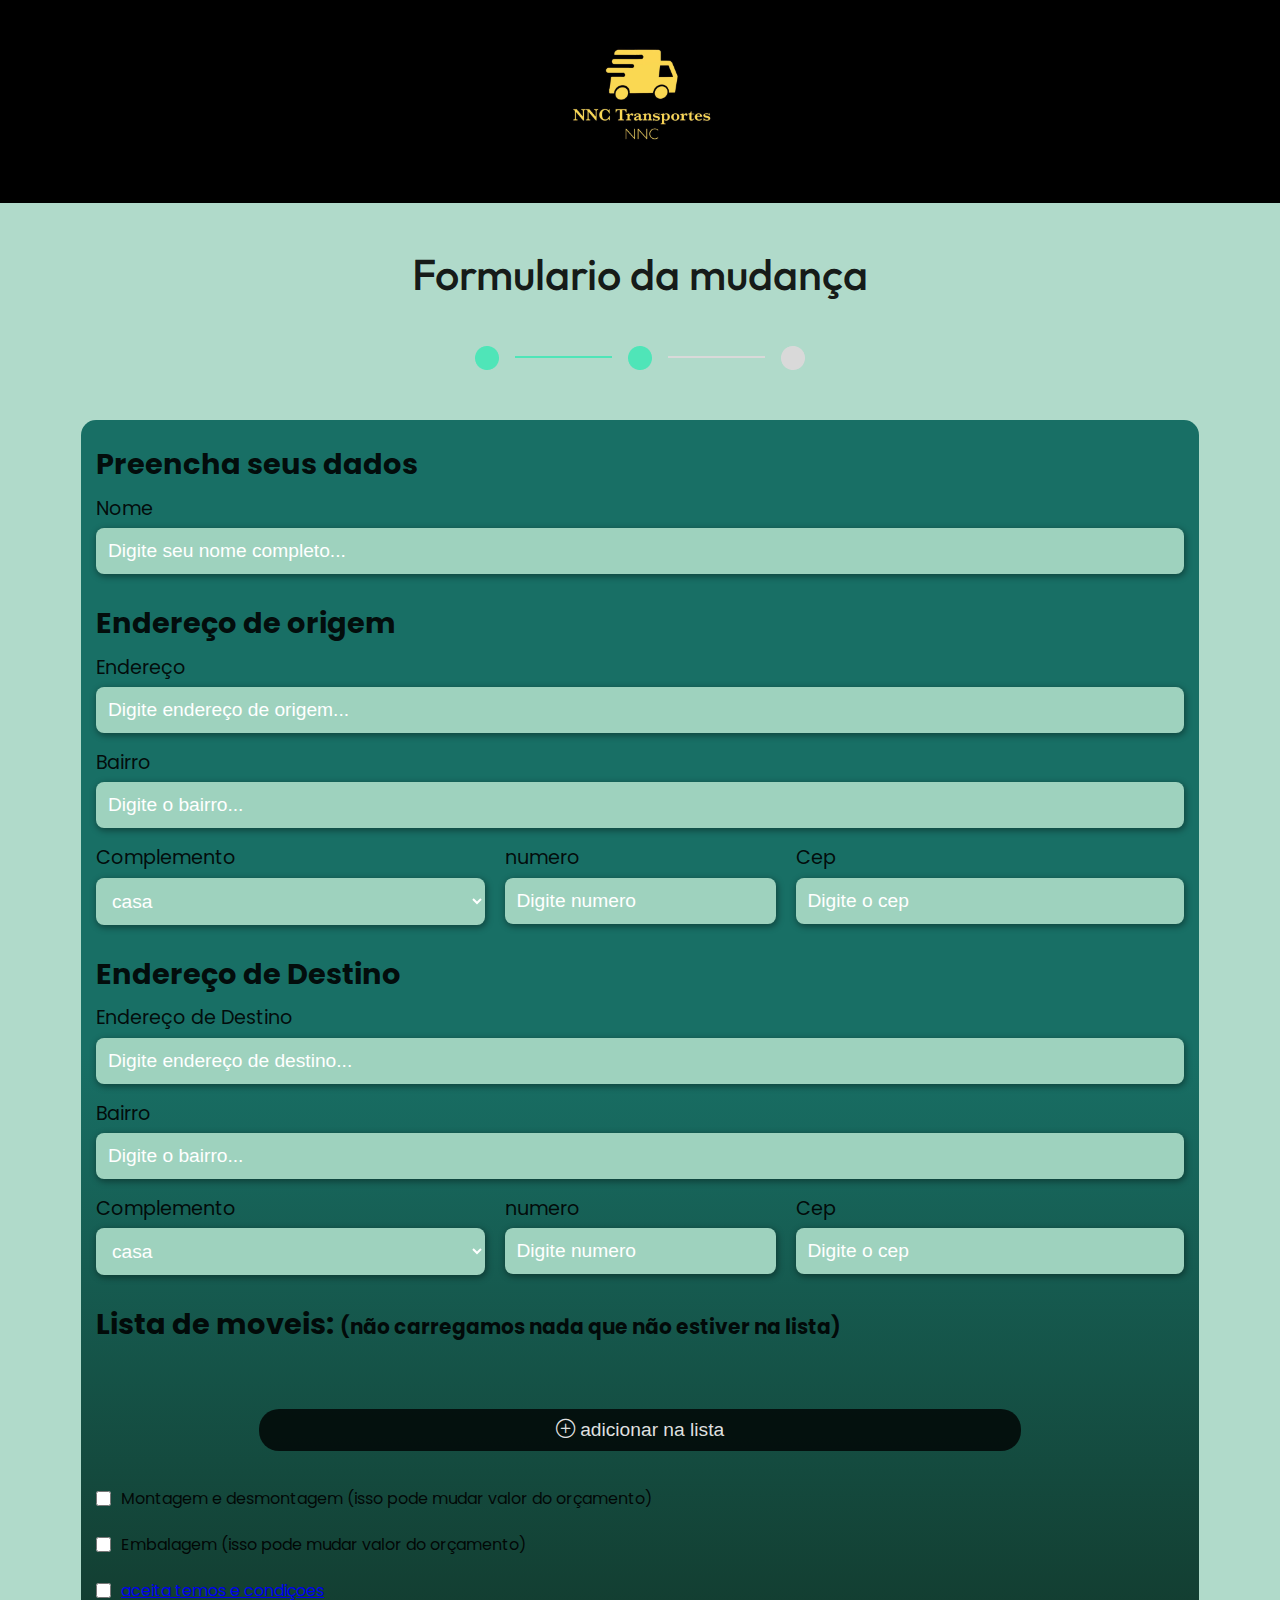
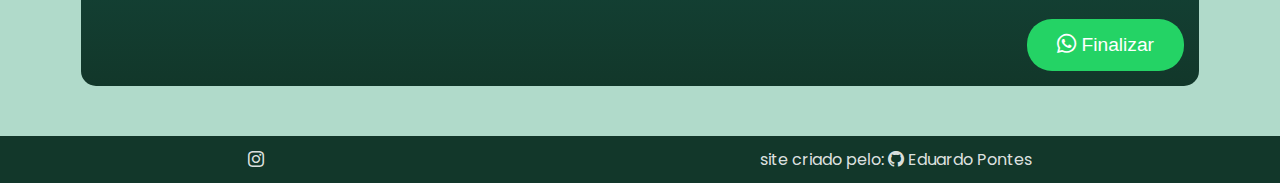
==== index.html @ 723e4b9f "mais 1 teste" ====
<!DOCTYPE html>
<html lang="pt-br">
<head>
    <meta charset="UTF-8">
    <meta name="viewport" content="width=device-width, initial-scale=1.0">
    <!-- css -->
    <link rel="stylesheet" href="style/reset.css">
    <link rel="stylesheet" href="style/stylePricipal.css">
    <link rel="stylesheet" href="https://cdn.jsdelivr.net/npm/bootstrap-icons@1.11.3/font/bootstrap-icons.min.css">
    <title>NNC Transporte</title>
</head>
<body>
  <header>
    <a href="index.html"><img src="./imagens/imagem-nnc.jpeg" alt="Logo da empresa"></a>
  </header>

  <main>
    <h1>Formulario da mudança</h1>
    <img class="img-status" src="./imagens/status-2.png" alt="imagem status">

    <section class="container">
      <form class="formulario" autocomplete="off">
        
        <h2>Preencha seus dados</h2>
        
        <div class="div-form">
          <label for="inputNome">Nome</label>
          <input required type="text" id="inputNome" name="nome" placeholder="Digite seu nome completo..." maxlength="30">
        </div>

        <h2>Endereço de origem</h2>
        
        <div class="div-form">
          <label for="inputEndereco">Endereço</label>
          <input required type="text" id="inputEndereco" placeholder="Digite endereço de origem..." maxlength="30">
        </div>

        <div class="div-form">
          <label for="inputBairro">Bairro</label>
          <input required type="text" id="inputBairro" placeholder="Digite o bairro..." maxlength="30">
        </div>

        <div class="div-forms">
          <div class="div-form-1 div-form">
            <label for="inputState" >Complemento</label>
            <select id="inputState" required>
              <option selected>casa</option>
              <option>apartamento</option>
            </select>
          </div>

          <div class="div-form-2 div-form">
            <label for="inputNumero">numero</label>
            <input required type="number" id="inputNumero" placeholder="Digite numero" maxlength="9">
          </div>
          <div class="div-form-3 div-form">
            <label for="inputCep">Cep</label>
            <input required type="text" id="inputCep" placeholder="Digite o cep" maxlength="30">
          </div>
        </div>

        <h2>Endereço de Destino</h2>
        
        <div class="div-form">
          <label for="inputEndereco2">Endereço de Destino</label>
          <input required type="text" id="inputEndereco2" placeholder="Digite endereço de destino..." maxlength="30">
        </div>

        <div class="div-form">
          <label for="inputBairro2">Bairro</label>
          <input required type="text" id="inputBairro2" placeholder="Digite o bairro..." maxlength="30">
        </div>

        <div class="div-forms">
          <div class="div-form-1 div-form">
            <label for="inputState2" >Complemento</label>
            <select id="inputState2" required>
              <option selected>casa</option>
              <option>apartamento</option>
            </select>
          </div>

          <div class="div-form-2 div-form">
            <label for="inputNumero2">numero</label>
            <input required type="number" id="inputNumero2" placeholder="Digite numero" maxlength="10">
          </div>
          <div class="div-form-3 div-form">
            <label for="inputCep2">Cep</label>
            <input required type="text" id="inputCep2" placeholder="Digite o cep" maxlength="10">
          </div>
        </div>

        <h2>Lista de moveis: <span class="span-h2">(não carregamos nada que não estiver na lista)</span></h2>

        <ul class="ulLista">
        </ul>

        <div class="form-add hidden">
          <h2>Adicionado moveis</h2>
          <input type="text" name="moveis" id="inputMoveis" class="inputMovel" placeholder="Digite o Item...">
          <div>
            <button class="removeItem"><i class="bi bi-trash3-fill"></i> limpar</button>
            <button class="addItem"><i class="bi bi-plus-circle"></i> adicionar</button>
          </div>
        </div>

        <button class="btn btnAdicionar"><i class="bi bi-plus-circle"></i>    adicionar na lista</button>


        <div class="div-check">
          <input type="checkbox" id="inputCheck">
          <label for="inputCheck">Montagem e desmontagem (isso pode mudar valor do orçamento)</label>
        </div>

        <div class="div-check">
          <input type="checkbox" id="inputCheckEmbalagem">
          <label for="inputCheckEmbalagem">Embalagem (isso pode mudar valor do orçamento)</label>
        </div>

        <div class="div-check">
          <input type="checkbox" id="inputCheckTermo" required>
          <label for="inputCheckTermo"><a href="termos.html" target="_blank">aceita temos e condiçoes</a></label>
        </div>

        <div class="btn-enviar">
          <button type="submit" class="btn-submit">
            <i class="bi bi-whatsapp"></i> Finalizar
          </button>
        </div>

      </form>
    </section>
  </main>

  <footer>
    <a href="https://instagram.com/euedupontes_"><i class="bi bi-instagram"></i></a>

    <a href="https://github.com/pontesedu.io">site criado pelo:  <i class="bi bi-github"></i> Eduardo Pontes</a>
  </footer>


  <script src="./js/main.js"></script>
</body>
</html>
---- style/stylePricipal.css ----
@charset "UTF-8";

@import url('https://fonts.googleapis.com/css2?family=Poppins:ital,wght@0,100;0,200;0,300;0,400;0,500;0,600;0,700;0,800;0,900;1,100;1,200;1,300;1,400;1,500;1,600;1,700;1,800;1,900&display=swap');


@import url('https://fonts.googleapis.com/css2?family=Outfit:wght@100..900&display=swap');


:root{
    --btn-cor: rgba(0, 0, 0, 0.863);
    --cor-input: #9ED2BE;
    --cor-li: #FBFADA;
    --cor-form: #ADBC9F;
    --cor-button: rgba(0, 0, 0, 0.781);
    --cor-hover-button: rgba(0, 0, 0, 0.644);
    --cor-conatiner: linear-gradient(to bottom, #186F65, #186F65, #12372A );
    --cor-body: #9ed2bed0;
}


body{
    max-width: 100vw;
    background-color: var(--cor-body);
    font-family: "Poppins", sans-serif;
    font-weight: 400;
    font-style: normal;
    color: rgba(0, 0, 0, 0.89);
}


header{
    background-color: rgb(0, 0, 0);
    display: flex;
    justify-content: center;
}

header img{
    width: 200px;
    height: 200px;
}

main h1{
    text-align: center;
    margin: 50px 0px;
    font-size: 2.7em;
    font-family: "Outfit", sans-serif;
    font-optical-sizing: auto;
    font-weight: 500;
    font-style: normal;
}

.img-status{
    display: flex;
    margin: 50px auto;
}

.container{
    display: flex;
    width: 85vw;
    padding: 15px;
    margin: auto;
    background: var(--cor-conatiner);
    border-radius: 15px;
}

/* formulario */

.formulario{
    display: flex;
    flex-direction: column;
    gap: 20px;
    width: 100%;
}

.formulario h2{
    font-weight: bold;
    font-size: 1.8em;
    margin-top: 15px;
}

.div-forms{
    display: flex;
    gap: 20px;
    flex-wrap: wrap;
}

.div-form-1{
    display: flex;
    flex: 1;
}
.div-form-3{
    display: flex;
    flex: 1;
}

.div-form{
    display: flex;
    flex-direction: column;
    gap: 10px;
    font-size: 1.2em;
}

input, select{
    margin: 0;
    padding: 0;
    
}

.div-form input, .form-add input, select{
    padding: 12px;
    border: 0px;
    border-radius: 8px;
    background-color: var(--cor-input);
    box-shadow: 1px 2px 6px 1px rgba(0, 0, 0, 0.356);
    color: white;
    font-size: 1em;
    font-weight: 300;
}

.div-form input:focus, .form-add input:focus, select:focus{
    outline: none;
    border: 1px solid white;
    transition: 0.3ms ease;
}

.div-form input::placeholder, .form-add input::placeholder{
    color: white;
}

/* Lista */

ul, li{
    margin: 0;
    padding: 0;
}

.ulLista{
    margin: 10px;
    display: flex;
    flex-direction: column;
    gap: 20px;
}

.ulLista li{
    width: 60%;
    display: flex;
    justify-content: space-between;
    align-items: center;
    margin: 0 auto;
    flex: 1;
    background-color: var(--cor-li);
    border-radius: 10px;
    border: 1px solid black;
    padding: 20px;
    font-size: 1.5em;
}

.ulLista li h3{
    font-weight: bold;
}


/* formulario add lista */

.span-h2{
    font-size: 0.7em;
}

.form-add{
    width: 80%;
    margin: 0 auto;
    display: flex;
    flex-direction: column;
    gap: 20px;
    padding: 10px;
    background-color: var(--cor-form);
    border-radius: 15px;
}

.form-add input{
    padding: 15px;
    font-size: 1.1em;
}

.form-add div{
    display: flex;
    justify-content: end;
    gap: 20px;
}

.form-add div button, .btn{
    padding: 10px;
    background-color: var(--cor-button);
    border: 0;
    border-radius: 8px;
    color: rgba(255, 255, 255, 0.877);
}

.form-add div button:hover, .btn:hover{
    background-color: var(--cor-hover-button);
}


.btnAdicionar{
    width: 70%;
    margin: 10px auto;
    font-size: 1.2em;
    border-radius: 20px;
}

.hidden{
    display: none;
}

/* check */

.div-check{
    display: flex;
    align-items: center;
    gap: 10px;
    margin-top: 10px;
}

.div-check input{
    height: 15px;
    width: 15px;
}

.btn-enviar{
    display: flex;
    justify-content: end;
}

.btn-enviar button{
    font-size: 1.2em;
    background-color: #24D365;
    border: 0px;
    color: white;
    border-radius: 25px;
    padding: 15px 30px;
}

footer{
    background-color: #12372A;
    display: flex;
    justify-content: space-around;
    width: 100%;
    padding: 15px 0;
    bottom: 0;
    margin-top: 50px;
    
}


footer a{
    text-decoration: none;
    color: rgba(255, 255, 255, 0.87);
    font-size: 1em;
}
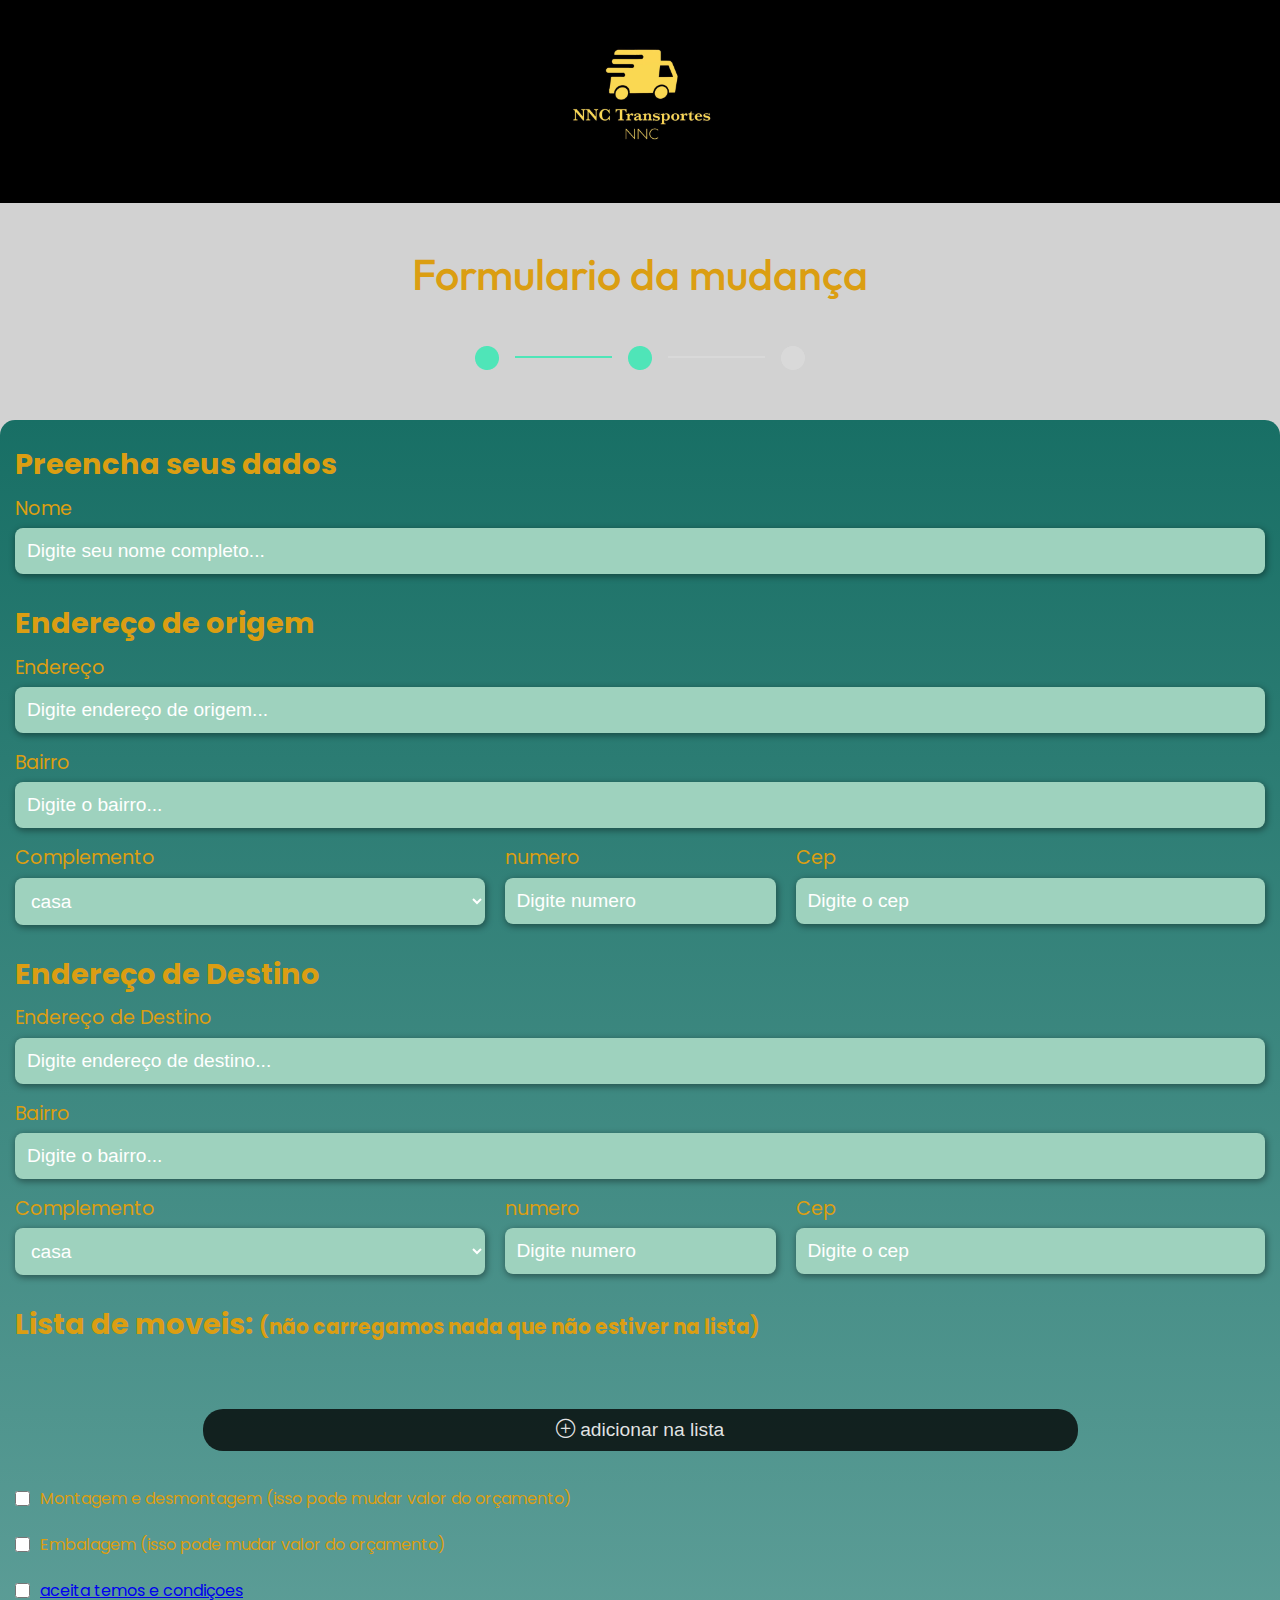
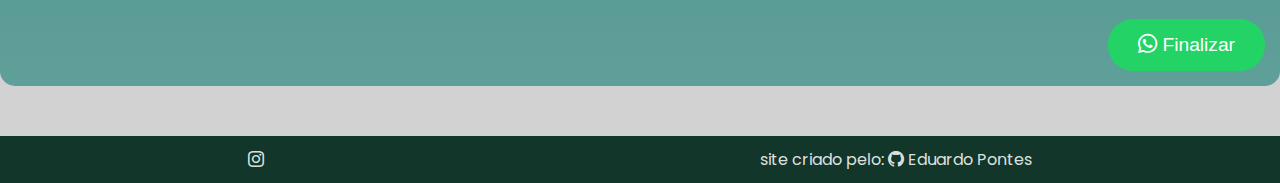
==== commit 63ef0ca8: "mais 1 teste" ====
--- a/index.html
+++ b/index.html
@@ -113,13 +113,13 @@
         </div>
 
         <div class="div-check">
-          <input type="checkbox" id="inputCheckEmbalagem">
+          <input type="checkbox" id="inputCheckEmbalagem" >
           <label for="inputCheckEmbalagem">Embalagem (isso pode mudar valor do orçamento)</label>
         </div>
 
         <div class="div-check">
           <input type="checkbox" id="inputCheckTermo" required>
-          <label for="inputCheckTermo"><a href="termos.html" target="_blank">aceita temos e condiçoes</a></label>
+          <label for="inputCheckTermo"><a href="pages/termos.html" target="_blank">aceita temos e condiçoes</a></label>
         </div>
 
         <div class="btn-enviar">
--- a/style/stylePricipal.css
+++ b/style/stylePricipal.css
@@ -9,12 +9,15 @@
 :root{
     --btn-cor: rgba(0, 0, 0, 0.863);
     --cor-input: #9ED2BE;
-    --cor-li: #FBFADA;
+    /* --cor-li: #FBFADA; */
+    --cor-li: #a3bd8ba6;
     --cor-form: #ADBC9F;
     --cor-button: rgba(0, 0, 0, 0.781);
     --cor-hover-button: rgba(0, 0, 0, 0.644);
-    --cor-conatiner: linear-gradient(to bottom, #186F65, #186F65, #12372A );
-    --cor-body: #9ed2bed0;
+    --cor-conatiner: linear-gradient(to bottom, #186F65, #1a81779f);
+    /* --cor-body: #9ed2bed0; */
+    --cor-body: rgba(169, 169, 169, 0.527);
+    --cor-font: #DB9E12;
 }
 
 
@@ -24,7 +27,7 @@
     font-family: "Poppins", sans-serif;
     font-weight: 400;
     font-style: normal;
-    color: rgba(0, 0, 0, 0.89);
+    color: var(--cor-font);
 }
 
 
@@ -56,7 +59,6 @@
 
 .container{
     display: flex;
-    width: 85vw;
     padding: 15px;
     margin: auto;
     background: var(--cor-conatiner);
@@ -149,14 +151,16 @@
     margin: 0 auto;
     flex: 1;
     background-color: var(--cor-li);
-    border-radius: 10px;
+    border-radius: 15px;
     border: 1px solid black;
     padding: 20px;
     font-size: 1.5em;
+    color: black;
 }
 
 .ulLista li h3{
-    font-weight: bold;
+    font-weight: bold;  
+    color: black;
 }
 
 
@@ -175,6 +179,7 @@
     padding: 10px;
     background-color: var(--cor-form);
     border-radius: 15px;
+    color: black;
 }
 
 .form-add input{
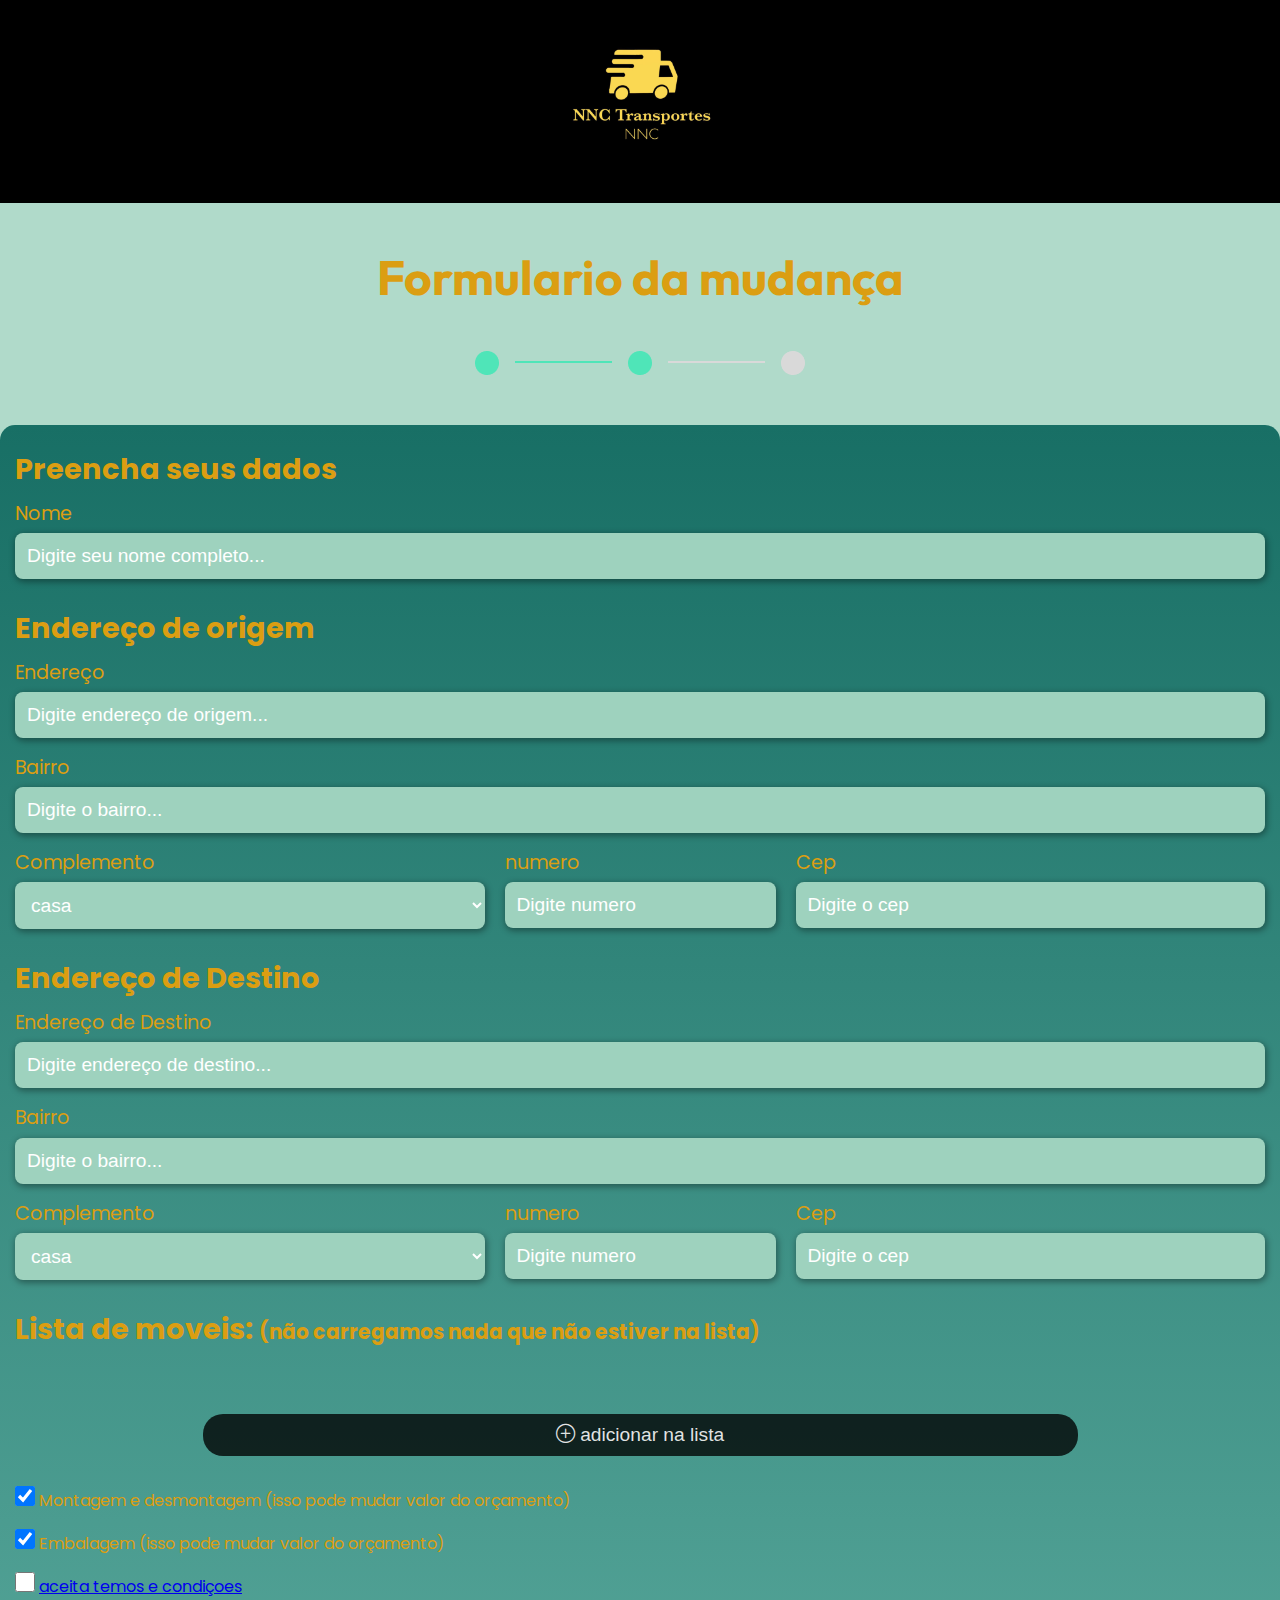
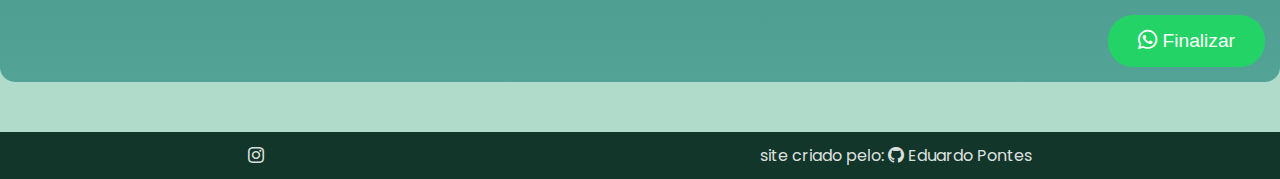
==== commit 5883fe1d: "mais 1 teste" ====
--- a/index.html
+++ b/index.html
@@ -108,12 +108,12 @@
 
 
         <div class="div-check">
-          <input type="checkbox" id="inputCheck">
+          <input type="checkbox" id="inputCheck" checked>
           <label for="inputCheck">Montagem e desmontagem (isso pode mudar valor do orçamento)</label>
         </div>
 
         <div class="div-check">
-          <input type="checkbox" id="inputCheckEmbalagem" >
+          <input type="checkbox" id="inputCheckEmbalagem" checked >
           <label for="inputCheckEmbalagem">Embalagem (isso pode mudar valor do orçamento)</label>
         </div>
 
--- a/style/stylePricipal.css
+++ b/style/stylePricipal.css
@@ -15,8 +15,7 @@
     --cor-button: rgba(0, 0, 0, 0.781);
     --cor-hover-button: rgba(0, 0, 0, 0.644);
     --cor-conatiner: linear-gradient(to bottom, #186F65, #1a81779f);
-    /* --cor-body: #9ed2bed0; */
-    --cor-body: rgba(169, 169, 169, 0.527);
+    --cor-body: #9ed2bed0;
     --cor-font: #DB9E12;
 }
 
@@ -45,10 +44,10 @@
 main h1{
     text-align: center;
     margin: 50px 0px;
-    font-size: 2.7em;
+    font-size: 3em;
     font-family: "Outfit", sans-serif;
     font-optical-sizing: auto;
-    font-weight: 500;
+    font-weight: 700;
     font-style: normal;
 }
 
@@ -219,16 +218,9 @@
 
 /* check */
 
-.div-check{
-    display: flex;
-    align-items: center;
-    gap: 10px;
-    margin-top: 10px;
-}
-
 .div-check input{
-    height: 15px;
-    width: 15px;
+    height: 20px;
+    width: 20px;
 }
 
 .btn-enviar{
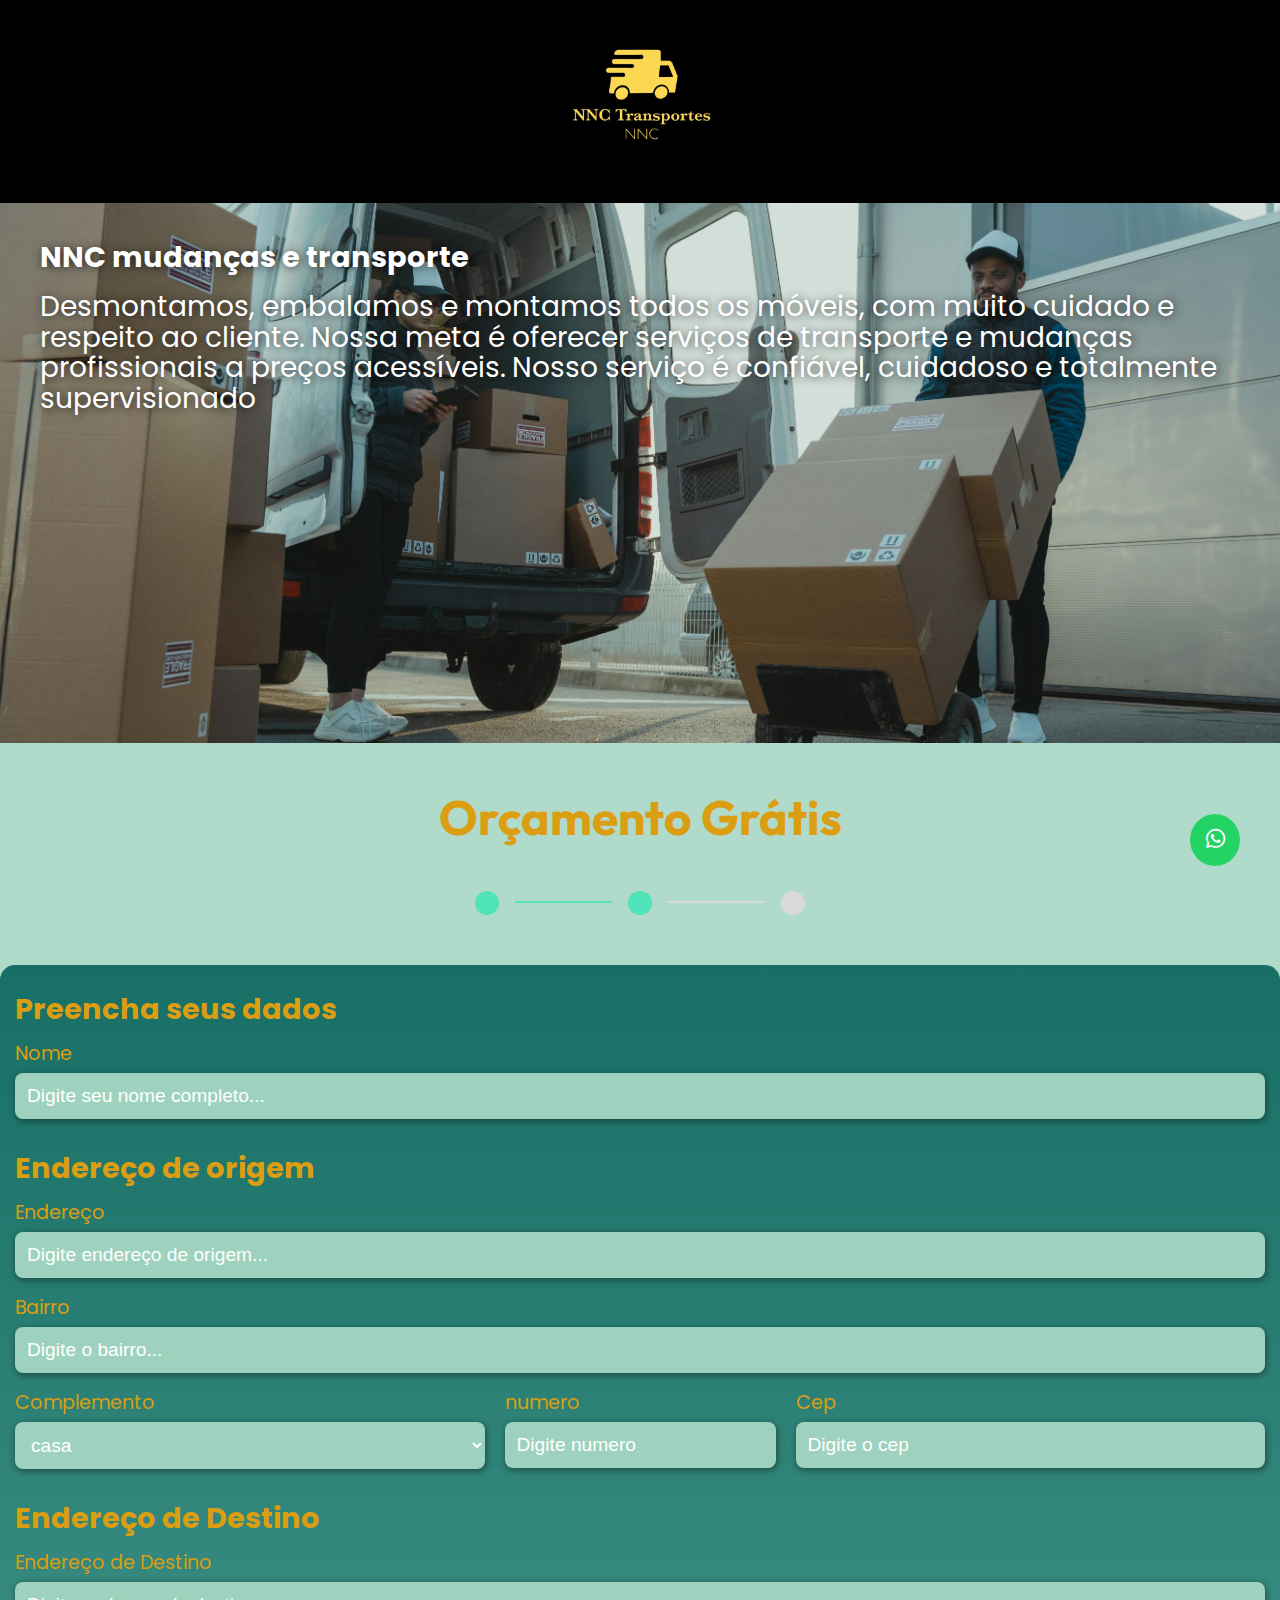
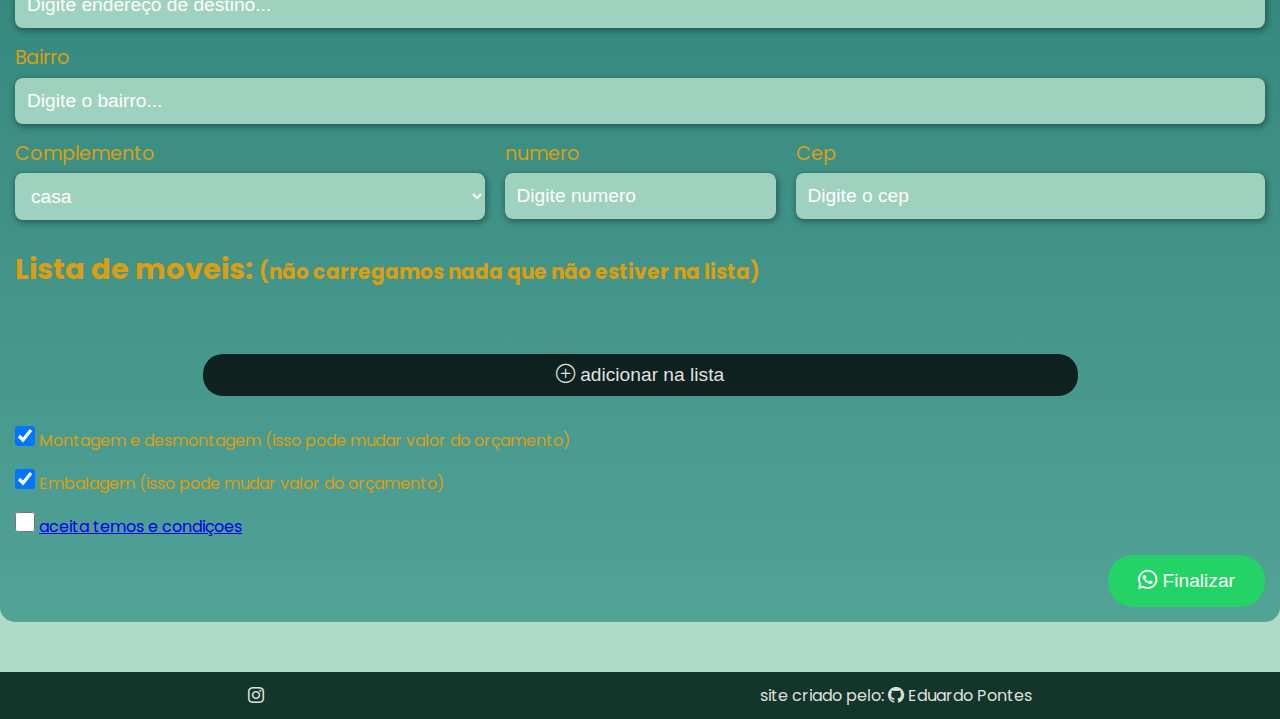
==== commit 57b40057: "testing time" ====
--- a/index.html
+++ b/index.html
@@ -12,10 +12,25 @@
 <body>
   <header>
     <a href="index.html"><img src="./imagens/imagem-nnc.jpeg" alt="Logo da empresa"></a>
+
   </header>
 
   <main>
-    <h1>Formulario da mudança</h1>
+
+    <section class="banner"> 
+
+      <div>
+        <h2 class="h2-banner">NNC mudanças e transporte</h2>
+        <p>
+          Desmontamos, embalamos e montamos todos os móveis, com muito cuidado e respeito ao cliente. Nossa meta é oferecer serviços de transporte e mudanças profissionais a preços acessíveis. Nosso serviço é confiável, cuidadoso e totalmente supervisionado
+        </p>
+      </div>
+      
+
+    </section>
+
+
+    <h1>Orçamento Grátis</h1>
     <img class="img-status" src="./imagens/status-2.png" alt="imagem status">
 
     <section class="container">
@@ -138,6 +153,14 @@
     <a href="https://github.com/pontesedu.io">site criado pelo:  <i class="bi bi-github"></i> Eduardo Pontes</a>
   </footer>
 
+  <!-- botao para fica absolute na pagina -->
+
+  <div class="div-whats">
+    <button type="submit" class="btn-whats">
+      <i class="bi bi-whatsapp btn-icon-whats"></i>
+    </button>
+  </div>
+
 
   <script src="./js/main.js"></script>
 </body>
--- a/style/stylePricipal.css
+++ b/style/stylePricipal.css
@@ -27,13 +27,15 @@
     font-weight: 400;
     font-style: normal;
     color: var(--cor-font);
+    position: relative;
 }
 
 
 header{
     background-color: rgb(0, 0, 0);
     display: flex;
-    justify-content: center;
+    justify-content: space-around;
+    align-items: center;
 }
 
 header img{
@@ -50,6 +52,47 @@
     font-weight: 700;
     font-style: normal;
 }
+
+main{
+    width: 100%;
+}
+
+.banner{
+    background-image: url("../imagens/imagem-banner-nnc.jpg");
+    background-size: cover;
+    background-repeat: no-repeat;
+    background-position: center center;
+    background-attachment: fixed;
+    /* height: 400px; */
+    height: 60vh;
+    color: white;
+    text-shadow: 1px 1px 10px rgba(0, 0, 0, 0.685);
+}
+
+.banner div{
+    display: flex;
+    flex-direction: column;
+    padding: 40px;
+}
+
+.banner h2{
+    width: 100%;
+    font-size: 1.8rem;
+    font-weight: bold;
+    margin-bottom: 20px;
+    justify-content: right;
+}
+.banner p{
+    line-height: 1.1;
+    font-size: clamp(19px, 5vw, 28px);
+}
+
+
+
+
+
+
+
 
 .img-status{
     display: flex;
@@ -237,6 +280,40 @@
     padding: 15px 30px;
 }
 
+.btn-whatsapp {
+    display: flex;
+    justify-content: end;
+    align-items: center;
+}
+
+.btn-whats {
+    position: absolute;
+    
+    font-size: 1.2em;
+    background-color: #24D365;
+    border: 0px;
+    color: white;
+    border-radius: 50%;
+    padding: 15px;
+    width: 50px;
+}
+
+.div-whats{
+    width: 100%;
+    position: fixed;
+    right: 40px;
+    bottom: 60px;
+    display: flex;
+    justify-content: end;
+    
+    align-items: center;
+
+}
+
+
+
+
+
 footer{
     background-color: #12372A;
     display: flex;
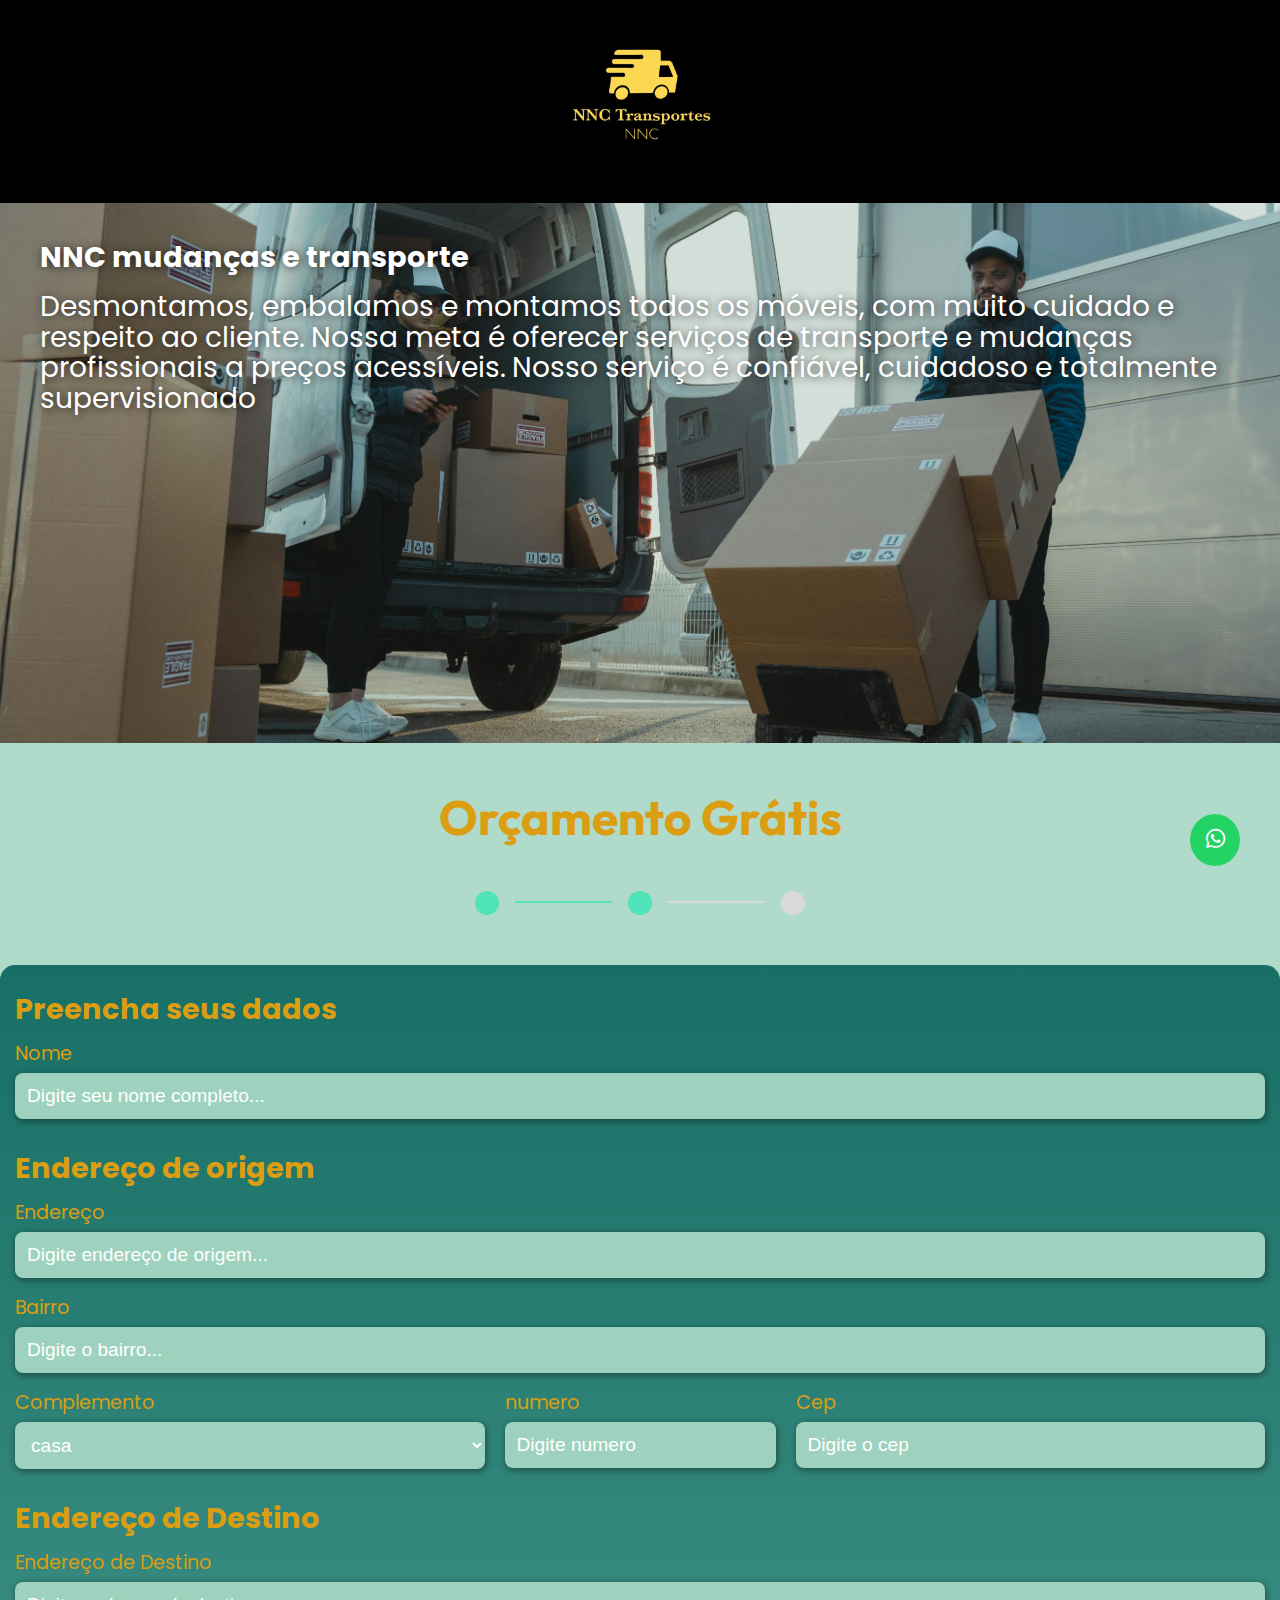
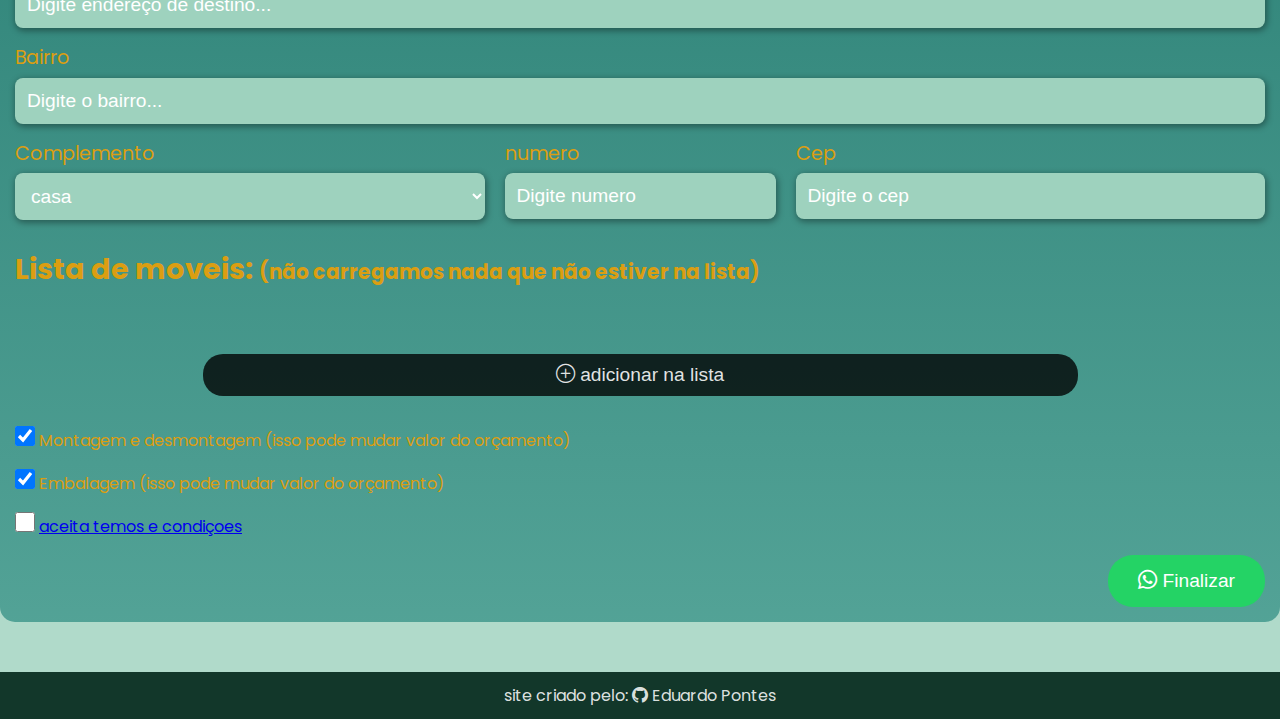
==== commit 6565e17d: "testing time" ====
--- a/index.html
+++ b/index.html
@@ -148,7 +148,6 @@
   </main>
 
   <footer>
-    <a href="https://instagram.com/euedupontes_"><i class="bi bi-instagram"></i></a>
 
     <a href="https://github.com/pontesedu.io">site criado pelo:  <i class="bi bi-github"></i> Eduardo Pontes</a>
   </footer>
